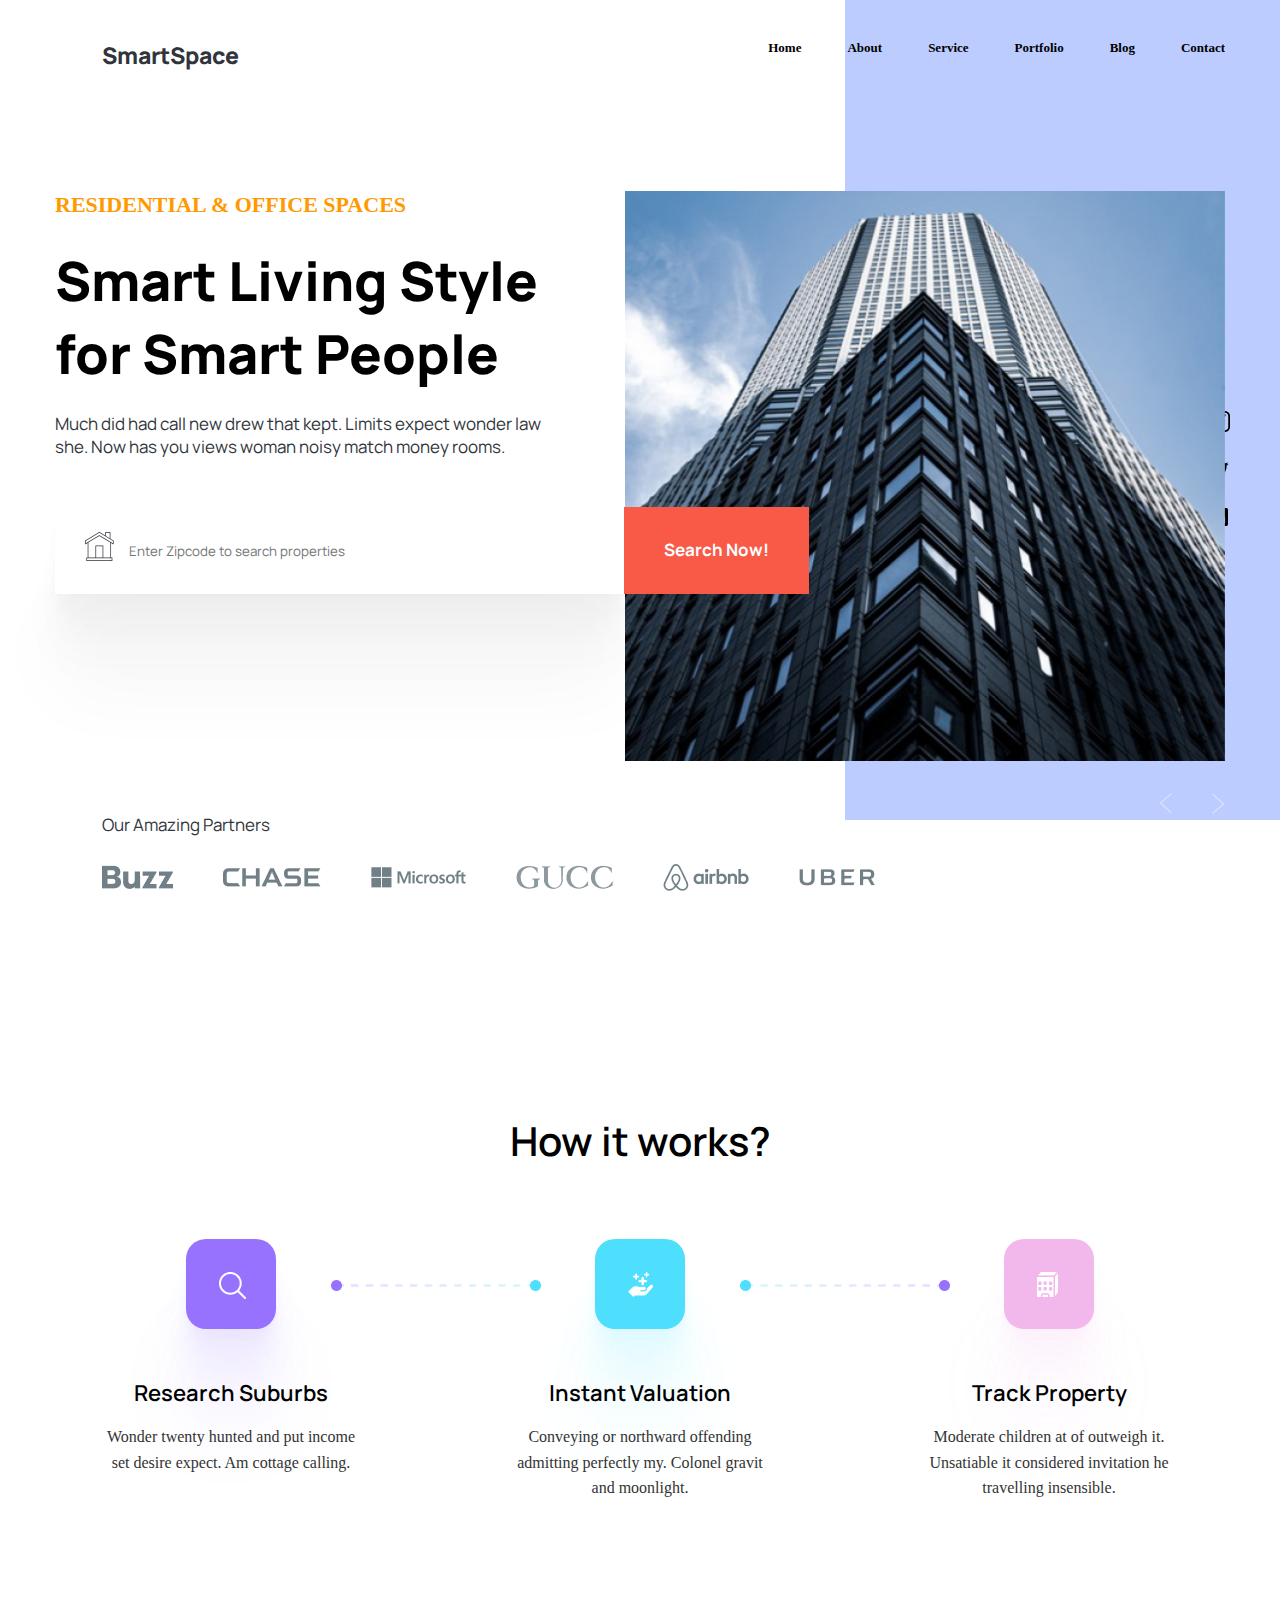
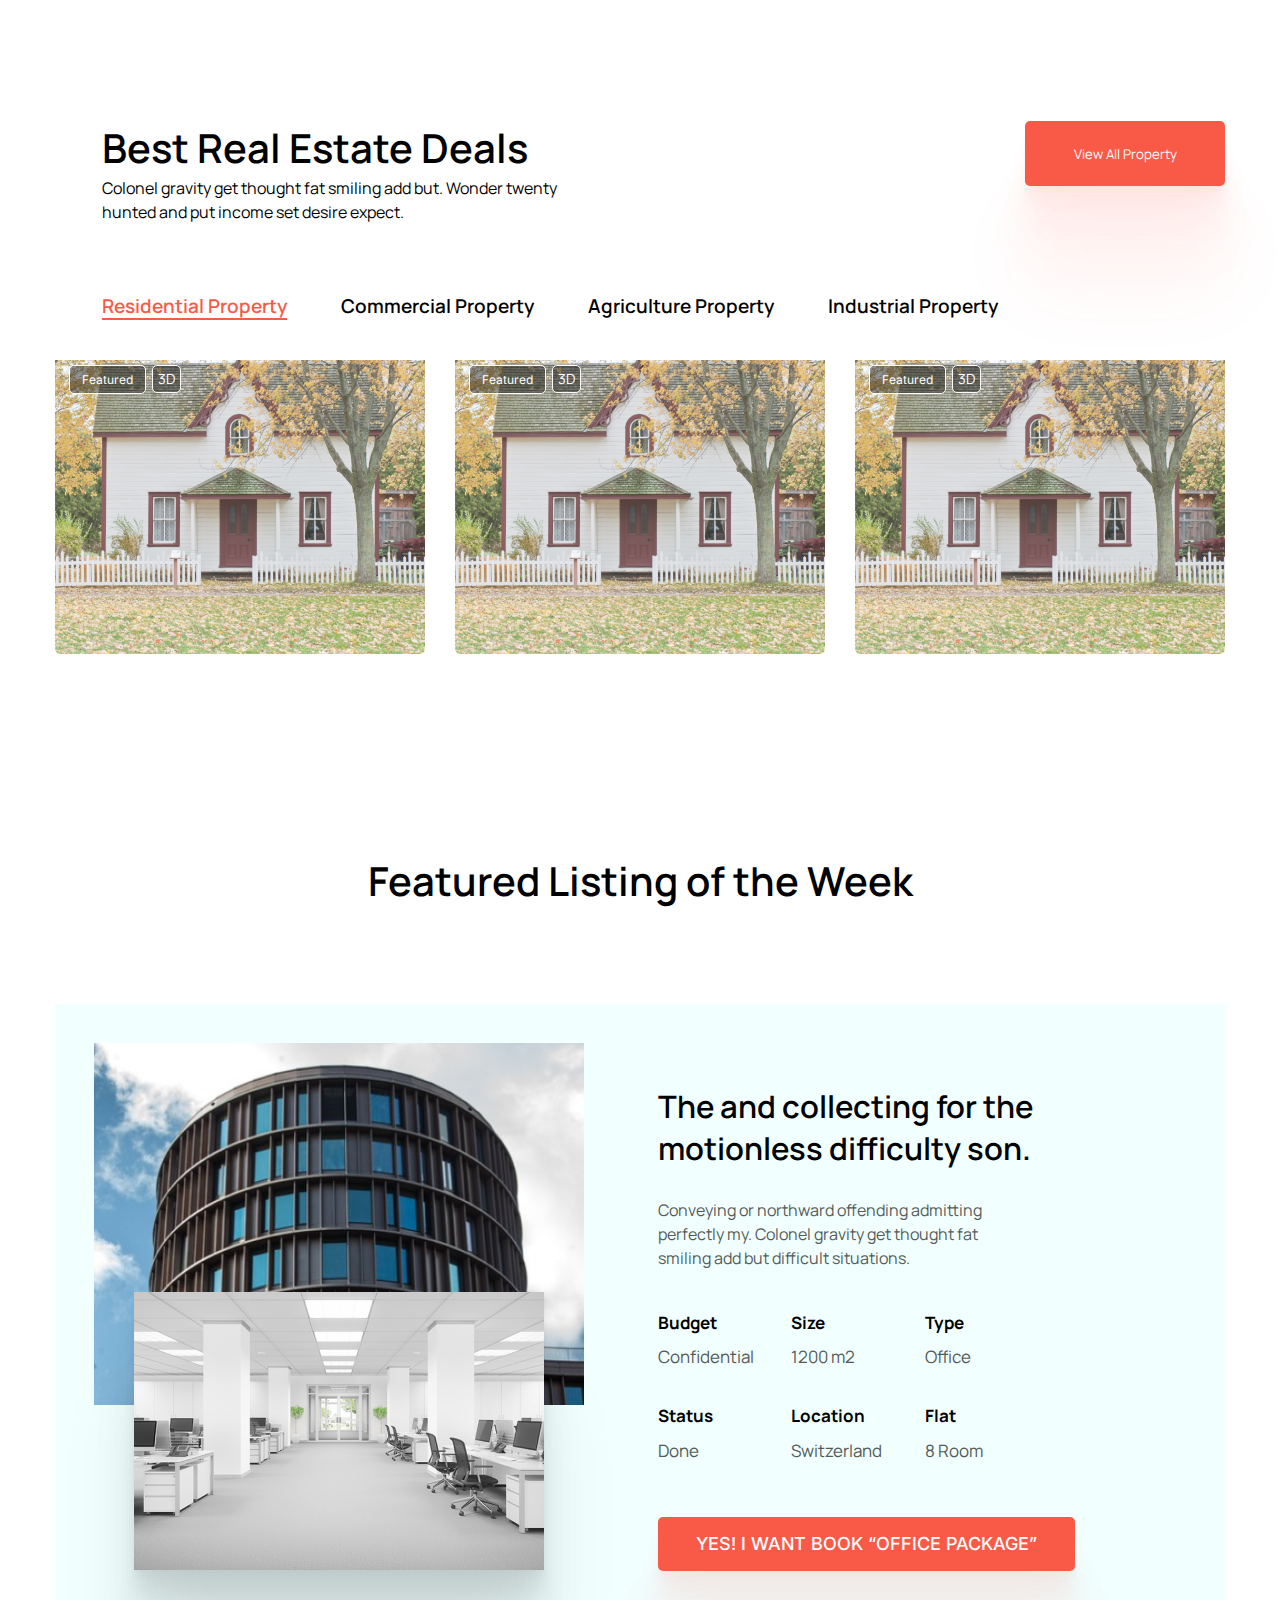
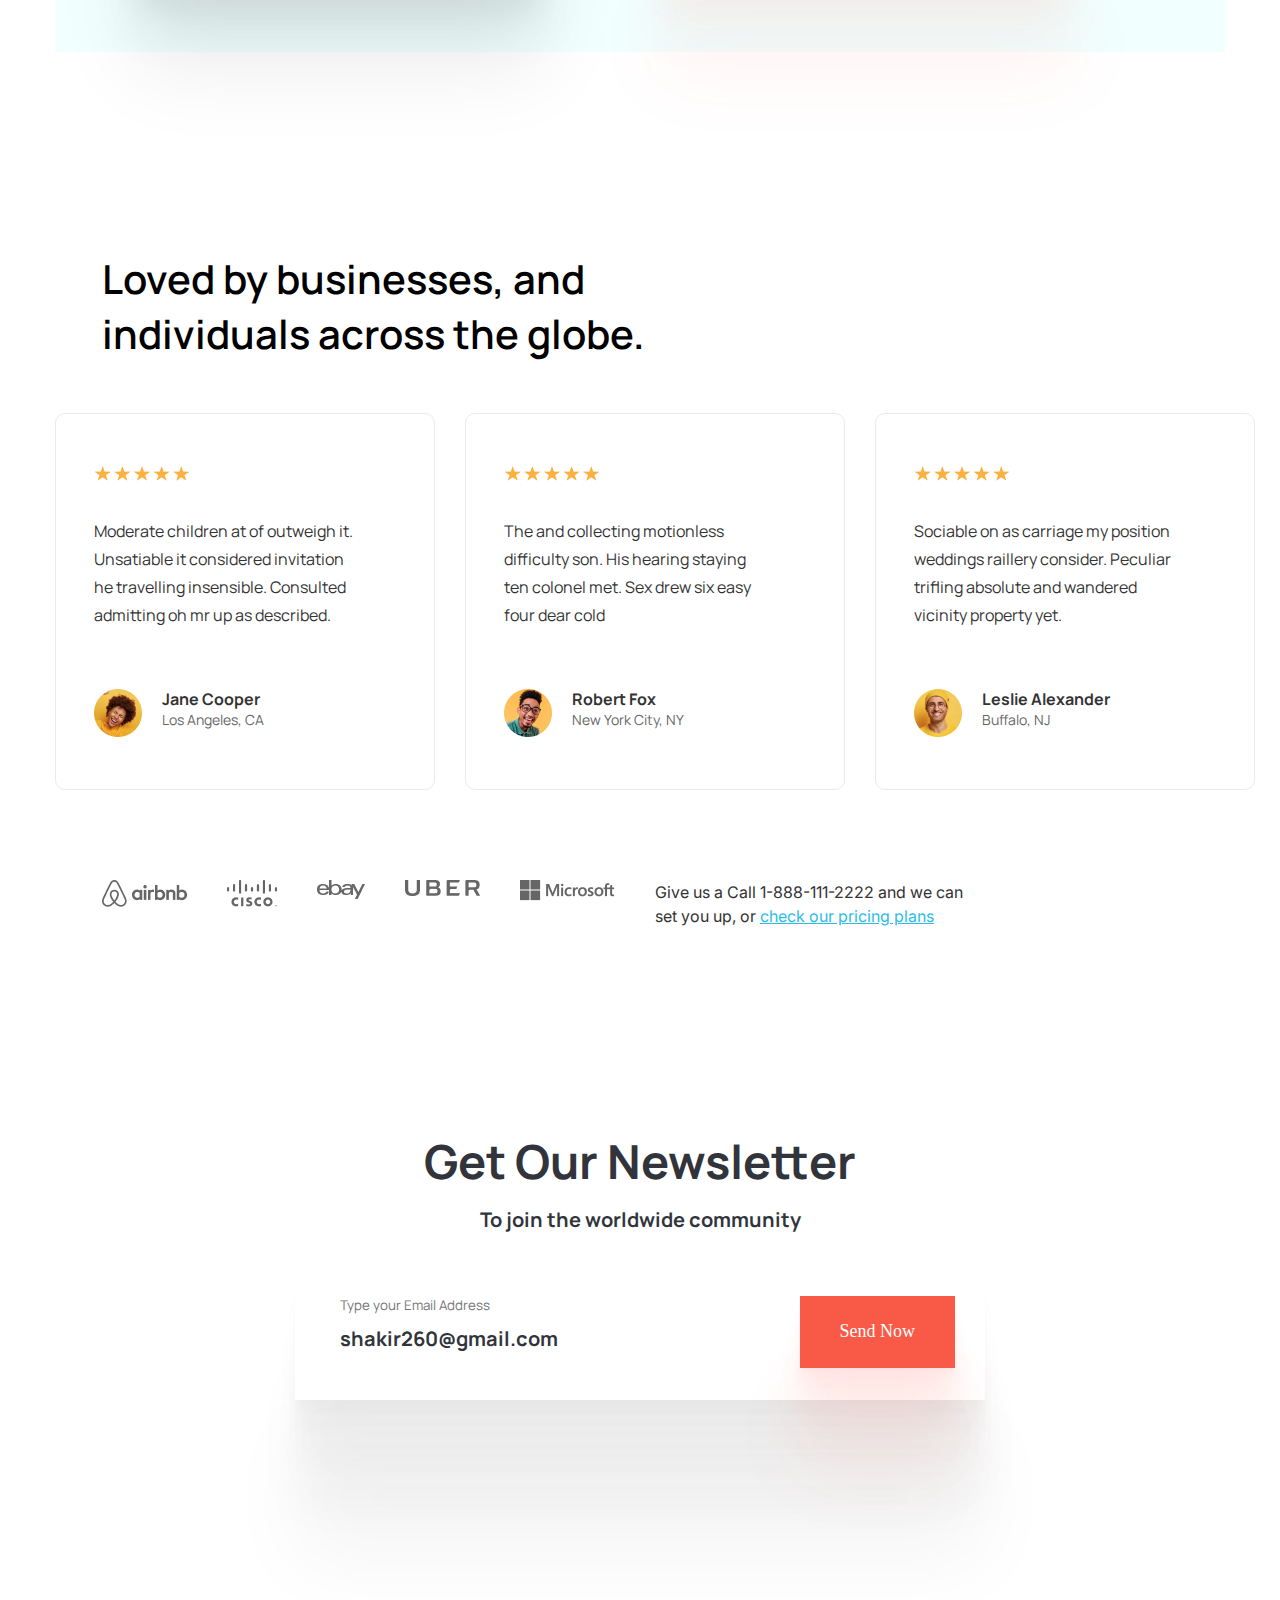
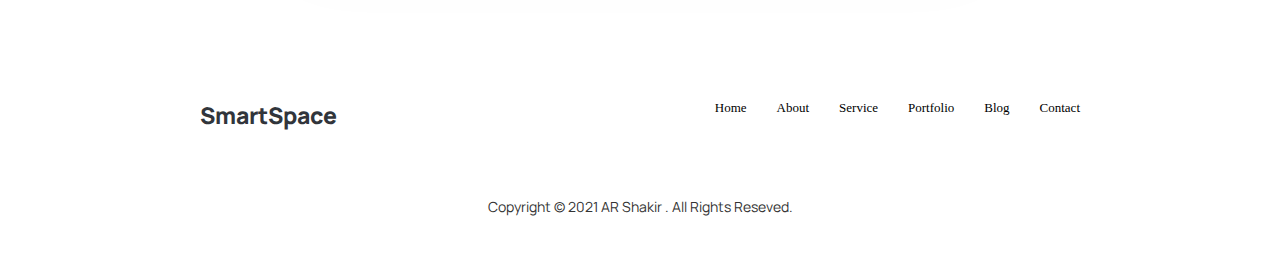
==== index.html @ b1366d27 "Update and rename smarteSpace.html to index.html" ====
<!DOCTYPE html>
<html lang="en">
<head>
    <meta charset="UTF-8">
    <meta http-equiv="X-UA-Compatible" content="IE=edge">
    <meta name="viewport" content="width=device-width, initial-scale=1.0">
    <link rel="preconnect" href="https://fonts.googleapis.com">
    <link rel="preconnect" href="https://fonts.gstatic.com" crossorigin>
    <link href="https://fonts.googleapis.com/css2?family=Inter&family=Manrope:wght@400;500;600;700;800&display=swap" rel="stylesheet">
    <link rel="stylesheet" href="style.css">
    
        <link rel="stylesheet" href="swiper.css">
    
    <title>SmartSpace</title>
</head>
<body>
    <div class="container">
        <header class="header">
               <a href="#" class="header__logo">SmartSpace</a>
               <nav class="header__menu">
                  <ul class="menu__list">
                     <li class="menu__item">
                        <a href="#" class="menu__link">Home</a>
                     </li>
                     <li class="menu__item">   
                        <a href="#" class="menu__link">About</a>
                     </li>
                     <li class="menu__item">   
                        <a href="#" class="menu__link">Service</a>
                     </li>
                     <li class="menu__item">   
                        <a href="#" class="menu__link">Portfolio</a>
                     </li>
                     <li class="menu__item">   
                        <a href="#" class="menu__link">Blog</a>
                     </li>
                     <li class="menu__item">   
                        <a href="#" class="menu__link">Contact</a>
                     </li>  
                      
                  </ul>
               </nav>
               <div class="header__burger">
                  <span></span>
               </div>

             
         </header>
         <main class="main">
            <section class="residental">
               <div class="residental__body">
                  <div class="residental__text text"> 
                     <div class="text__title">RESIDENTIAL & OFFICE SPACES</div>
                     <div class="text__subtitle">Smart Living Style for Smart People</div>
                     <div class="text__info">Much did had call new drew that kept. Limits expect wonder law she. Now has you views woman noisy match money rooms.</div>
                     <form action="#" class="form">
                        <input placeholder="Enter Zipcode to search properties" class="form__input">
                        <button class="form__button">Search Now!</button>
                     </form>
                     
                     
                     
                  </div>
                  <div class="residental__slider">
                     <div class="slider__residental-container swiper">
                        <div class="slider__residental-wrapper swiper-wrapper">
                           <div class="slide__residental swiper-slide">
                              <img src="img/section1-RESIDENTIAL/Header Image1.jpg" alt="">
                           </div>
                           <div class="slide__residental swiper-slide">
                              <img src="img/section1-RESIDENTIAL/Header Image.png" alt="">
                           </div>
                           
                        </div>
                     </div>
                     <div class="arows">
                        <img class="arow swiper-button-prev" src="img/section1-RESIDENTIAL/right.png" alt="">
                        <img class="arow swiper-button-next" src="img/section1-RESIDENTIAL/right.png" alt="">
                     </div>
                  </div>
               </div>

               <div class="residental__partners">
                  <div class="title-partners">Our Amazing Partners</div>
                     <div class="partners-img">
                        <a href="#"><img src="img/section1-RESIDENTIAL/Vector1.png" alt=""></a>
                        <a href="#"><img src="img/section1-RESIDENTIAL/Vector2.png" alt=""></a>
                        <a href="#"><img src="img/section1-RESIDENTIAL/Vector3.png" alt=""></a>
                        <a href="#"><img src="img/section1-RESIDENTIAL/Vector4.png" alt=""></a>
                        <a href="#"><img src="img/section1-RESIDENTIAL/Vector5.png" alt=""></a>
                        <a href="#"><img src="img/section1-RESIDENTIAL/Vector6.png" alt=""></a>
                     </div>   
               </div>
               
            </section>
            <section class="how-it-works-row">
               <div class="how-it-works-row__title">How it works?</div>
               <div class="how-it-works">
                  
                     <div class="how-it-works__block li1">
                        <div class="how-it-works__img l1"><img src="img/section2-How it works/logo1.png" alt=""></div>
                        <div class="how-it-works__title">Research Suburbs</div>
                        <div class="how-it-works__info">Wonder twenty hunted and put income set desire expect. Am cottage calling.</div>
                     </div>
                  
                     <div class="how-it-works__block li2">
                        <div class="how-it-works__img l2"><img src="img/section2-How it works/logo2.png" alt=""></div>
                        <div class="how-it-works__title">Instant Valuation</div>
                        <div class="how-it-works__info">Conveying or northward offending admitting perfectly my. Colonel gravit and moonlight.</div>
                     </div>
                 
                     <div class="how-it-works__block ">
                        <div class="how-it-works__img l3"><img src="img/section2-How it works/logo3.png" alt=""></div>
                        <div class="how-it-works__title">Track Property</div>
                        <div class="how-it-works__info">Moderate children at of outweigh it. Unsatiable it considered invitation he travelling insensible.</div>
                     </div>
                  </div>
                 
            </section>
            <section class="home">
               <div class="home__title title">
                  <div class="title__text">
                     <div class="title__title">Best Real Estate Deals</div>
                     <div class="title__info">Colonel gravity get thought fat smiling add but. Wonder twenty hunted and put income set desire expect.</div>
                  </div>
                  <button class="title__button">View All Property</button>
               </div>
               <div class="tab-home">
                  <div class="tab-header-home">
                     <p class="link-home active">Residential Property</p>
                     <p class="link-home">Commercial Property</p>
                     <p class="link-home">Agriculture Property</p>
                     <p class="link-home">Industrial Property</p>
                  </div>
                  <div class="tab-body-home">
                     <div class="tab-body-home__block block-home active">
                        <div class="block-home__block">
                           <div class="block-home__links">
                              <a  href="#" class="block-home__link1">Featured</a>
                              <a href="#" class="block-home__link2">3D</a>
                              
                           </div>
                           
                           <img src="img/section3-Best Real Estate Deals/home1.jpg" alt="">
                        </div>  
                        <div class="block-home__block">
                           <div class="block-home__links">
                              <a href="#" class="block-home__link1">Featured</a>
                              <a href="#" class="block-home__link2">3D</a>
                              
                           </div>
                           
                           <img src="img/section3-Best Real Estate Deals/home1.jpg" alt="">
                        </div>
                        <div class="block-home__block">
                           <div class="block-home__links">
                              <a href="#" class="block-home__link1">Featured</a>
                              <a href="#" class="block-home__link2">3D</a>
                              
                           </div>
                           
                           <img src="img/section3-Best Real Estate Deals/home1.jpg" alt="">
                        </div> 
                     </div>
                     <div class="tab-body-home__block block-home">
                        <div class="block-home__block">
                           <div class="block-home__links">
                              <a  href="#" class="block-home__link1">Featured</a>
                              <a href="#" class="block-home__link2">3D</a>
                              
                           </div>
                           
                           <a href="#"><img src="img/section3-Best Real Estate Deals/home2.jpg" alt=""></a>
                        </div>  
                        <div class="block-home__block">
                           <div class="block-home__links">
                              <a href="#" class="block-home__link1">Featured</a>
                              <a href="#" class="block-home__link2">3D</a>
                              
                           </div>
                           
                           <img src="img/section3-Best Real Estate Deals/home2.jpg" alt="">
                        </div>
                        <div class="block-home__block">
                           <div class="block-home__links">
                              <a href="#" class="block-home__link1">Featured</a>
                              <a href="#" class="block-home__link2">3D</a>
                              
                           </div>
                           
                           <img src="img/section3-Best Real Estate Deals/home3.png" alt="">
                        </div> 
                     </div>
                     <div class="tab-body-home__block block-home">
                        <div class="block-home__block">
                           <div class="block-home__links">
                              <a  href="#" class="block-home__link1">Featured</a>
                              <a href="#" class="block-home__link2">3D</a>
                              
                           </div>
                           
                           <img src="img/section3-Best Real Estate Deals/home1.jpg" alt="">
                        </div>  
                        <div class="block-home__block">
                           <div class="block-home__links">
                              <a href="#" class="block-home__link1">Featured</a>
                              <a href="#" class="block-home__link2">3D</a>
                              
                           </div>
                           
                           <img src="img/section3-Best Real Estate Deals/home2.jpg" alt="">
                        </div>
                        <div class="block-home__block">
                           <div class="block-home__links">
                              <a href="#" class="block-home__link1">Featured</a>
                              <a href="#" class="block-home__link2">3D</a>
                              
                           </div>
                           
                           <img src="img/section3-Best Real Estate Deals/home1.jpg" alt="">
                        </div> 
                              
                     </div>
                     <div class="tab-body-home__block block-home ">
                        <div class="block-home__block">
                           <div class="block-home__links">
                              <a  href="#" class="block-home__link1">Featured</a>
                              <a href="#" class="block-home__link2">3D</a>
                              
                           </div>
                           
                           <img src="img/section3-Best Real Estate Deals/home1.jpg" alt="">
                        </div>  
                        <div class="block-home__block">
                           <div class="block-home__links">
                              <a href="#" class="block-home__link1">Featured</a>
                              <a href="#" class="block-home__link2">3D</a>
                              
                           </div>
                           
                           <img src="img/section3-Best Real Estate Deals/home3.png" alt="">
                        </div>
                        
                     
                  </div>
               </div>
               </section>
            <section class="featured">
               <div class="featured__title">Featured Listing of the Week</div>
               <div class="featured__block block-featured">
                  <div class="block-featured__img">
                     <img src="img/section4-Featured Listing of the Week/image.png" alt="">
                     <img src="img/section4-Featured Listing of the Week/Image1.png" alt="">
                  </div>
                  <div class="block-featured__text text-featured">
                     <div class="text-featured__title">The and collecting for the motionless difficulty son.</div>
                     <div class="text-featured__info">Conveying or northward offending admitting perfectly my. Colonel gravity get thought fat smiling add but difficult situations.</div>
                     <div class="text-featured__numbers numbers-featured">
                        <div class="numbers-featured__block">
                           <div class="numbers-featured__title">Budget</div>
                           <div class="numbers-featured__subtitle">Confidential</div>
                        </div>
                        <div class="numbers-featured__block">
                           <div class="numbers-featured__title">Size</div>
                           <div class="numbers-featured__subtitle">1200 m2</div>
                        </div>
                        <div class="numbers-featured__block">
                           <div class="numbers-featured__title">Type</div>
                           <div class="numbers-featured__subtitle">Office</div>
                        </div>
                        <div class="numbers-featured__block">
                           <div class="numbers-featured__title">Status</div>
                           <div class="numbers-featured__subtitle">Done</div>
                        </div>
                        <div class="numbers-featured__block">
                           <div class="numbers-featured__title">Location</div>
                           <div class="numbers-featured__subtitle">Switzerland</div>
                        </div>
                        <div class="numbers-featured__block">
                           <div class="numbers-featured__title">Flat</div>
                           <div class="numbers-featured__subtitle">8 Room</div>
                        </div>
                     </div>
                     <button class="numbers-featured__button">YES! I WANT BOOK <span>“OFFICE PACKAGE”</spa></button>
                  </div>
                  
                  
               </div>
               
            </section>
            <section class="coment">
               <div class="coment__title">Loved by businesses, and individuals across the globe.</div>
               <div class="coment__row">
                  <article class="column-coment">
                     <img src="img/section5-coment/Review.png" alt="">
                     <div class="column-coment__info"> Moderate children at of outweigh it. Unsatiable it considered invitation he travelling insensible. Consulted admitting oh mr up as described.</div>
                     <div class="column-coment__author">
                        <img src="img/section5-coment/autor1.png" alt="" class="column-coment__name">
                        <div class="column-coment__text">
                           <div class="column-coment__name">Jane Cooper</div>
                           <div class="column-coment__location">Los Angeles, CA</div>
                        </div>
                        
                     </div>
                     
                     
                  </article>
                  <article class="column-coment">
                     <img src="img/section5-coment/Review.png" alt="">
                     <div class="column-coment__info">The and collecting motionless difficulty son. His hearing staying ten colonel met. Sex drew six easy four dear cold</div>
                     <div class="column-coment__author">
                        <img src="img/section5-coment/autor2.png" alt="" class="column-coment__name">
                        <div class="column-coment__text">
                           <div class="column-coment__name">Robert Fox</div>
                           <div class="column-coment__location">New York City, NY</div>
                        </div>
                        
                     </div>
                     
                     
                  </article>
                  <article class="column-coment">
                     <img src="img/section5-coment/Review.png" alt="">
                     <div class="column-coment__info">Sociable on as carriage my position weddings raillery consider. Peculiar trifling absolute and wandered vicinity property yet.</div>
                     <div class="column-coment__author">
                        <img src="img/section5-coment/autor3.png" alt="" class="column-coment__name">
                        <div class="column-coment__text">
                           <div class="column-coment__name">Leslie Alexander</div>
                           <div class="column-coment__location">Buffalo, NJ</div>
                        </div>
                        
                     </div>
                     
                     
                  </article>

               </div>
               <div class="coment__partners">
                  <a href="#"><img src="img/section5-coment/Vector11.png" alt=""></a>
                  <a href="#"><img src="img/section5-coment/Vector12.png" alt=""></a>
                  <a href="#"><img src="img/section5-coment/Vector13.png" alt=""></a>
                  <a href="#"><img src="img/section5-coment/Vector14.png" alt=""></a>
                  <a href="#"><img src="img/section5-coment/Vector15.png" alt=""></a>
                  <p>Give us a Call 1-888-111-2222 and we can set you up, or <a href="#">check our pricing plans</a></p>
               </div>
               
               
            </section>
            <section class="form-2">   
               <div class="form__title">Get Our Newsletter</div>
               <div class="form__subtitle">To join the worldwide community</div>
               <form action="" class="form-email">
                  <div class="form-email__column">
                     <input placeholder="Type your Email Address" class="form-email__input" type="email">
                     <div class="form-email__email">shakir260@gmail.com</div>
                  </div >
                  <button class="form-email__button">Send Now</button>
               </form>
               
               
                  
                  
            </section>
            <section class="header-2">
               <div class="header-2__logo">SmartSpace</div>
               <nav class="header-2__menu menu-2">
                  <ul class="menu-2__list">
                     <li class="menu-2__item">
                        <a href="#" class="menu-2__link">Home</a>
                     </li>
                     <li class="menu-2__item">   
                        <a href="#" class="menu-2__link">About</a>
                     </li>
                     <li class="menu-2__item">   
                        <a href="#" class="menu-2__link">Service</a>
                     </li>
                     <li class="menu-2__item">   
                        <a href="#" class="menu-2__link">Portfolio</a>
                     </li>
                     <li class="menu-2__item">   
                        <a href="#" class="menu-2__link">Blog</a>
                     </li>
                     <li class="menu-2__item">   
                        <a href="#" class="menu-2__link">Contact</a>
                     </li>  
                      
                  </ul>
               </nav>
            </section>

         </main>
         <footer class="footer">
            <p>Copyright © 2021 AR Shakir . All Rights Reseved.</p>
            <div class="footer__contacks">
           
                 <a href="#"> <img src="img/section1-RESIDENTIAL/f.png" alt=""></a>
                 <a href="#"><img src="img/section1-RESIDENTIAL/Group 1.png" alt=""></a>
                 <a href="#"> <img src="img/section1-RESIDENTIAL/t.png" alt=""></a>
                 <a href="#"> <img src="img/section1-RESIDENTIAL/in.png" alt=""></a>
             
            </div>
         
         </footer>
    </div>
    <script src="https://cdn.jsdelivr.net/npm/swiper@8/swiper-bundle.min.js"></script>
    <script src="smarteSpaceShop.js"></script>
</body>

</html>
---- style.css ----
@charset "UTF-8";
/*Обнулення*/
* {
  padding: 0;
  margin: 0;
  border: 0;
}

*, *:before, *:after {
  -webkit-box-sizing: border-box;
  box-sizing: border-box;
}

:focus, :active {
  outline: none;
}

a:focus, a:active {
  outline: none;
}

nav, footer, header, aside {
  display: block;
}

html, body {
  height: 100%;
  width: 100%;
  font-size: 100%;
  line-height: 1;
  font-size: 14px;
  font-weight: 400;
  -ms-text-size-adjust: 100%;
  -moz-text-size-adjust: 100%;
  -webkit-text-size-adjust: 100%;
}

input, button, textarea {
  font-family: inherit;
}

input::-ms-clear {
  display: none;
}

button {
  cursor: pointer;
}

button::-moz-focus-inner {
  padding: 0;
  border: 0;
}

a, a:visited {
  text-decoration: none;
}

a:hover {
  text-decoration: none;
}

ul li {
  list-style: none;
}

img {
  vertical-align: top;
}

h1, h2, h3, h4, h5, h6 {
  font-size: inherit;
  font-weight: 400;
}

.menu-2__link, .menu__link {
  color: #000000;
  font-family: "";
  font-weight: "";
  font-size: 13px;
  line-height: 76.4705882353%;
  position: relative;
  cursor: pointer;
}
.menu-2__link::after, .menu__link::after {
  content: "";
  position: absolute;
  left: 0;
  bottom: 0;
  width: 0;
  background-color: #000000;
  height: 1px;
  -webkit-transition: 0.4s;
  transition: 0.4s;
}
.menu-2__link:hover::after, .menu__link:hover::after {
  content: "";
  width: 100%;
  -webkit-transition: 0.4s;
  transition: 0.4s;
}

body {
  overflow-x: hidden;
}

.lock {
  overflow: hidden;
}

.container {
  position: relative;
  max-width: 1170px;
  margin: 0 auto;
  color: #333333;
  min-height: 100%;
  display: -webkit-box;
  display: -ms-flexbox;
  display: flex;
  -webkit-box-orient: vertical;
  -webkit-box-direction: normal;
      -ms-flex-direction: column;
          flex-direction: column;
  font-family: "Manrope";
}

.header {
  margin-top: 40px;
  z-index: 4;
  display: -webkit-box;
  display: -ms-flexbox;
  display: flex;
  -webkit-box-pack: justify;
      -ms-flex-pack: justify;
          justify-content: space-between;
}
.header__logo {
  margin-left: 4%;
  font-family: "Manrope";
  font-style: normal;
  font-weight: 800;
  font-size: 23px;
  line-height: 134.7826086957%;
  color: #31353B;
}
@media (max-width: 768px) {
  .header__menu {
    padding-top: 30px;
    background: #F85A47;
    position: absolute;
    top: -40px;
    height: 100vh;
    width: 100vw;
    z-index: 100;
    left: -100vw;
    -webkit-transition: 1s;
    transition: 1s;
  }
}
.header__menu.active {
  overflow: auto;
  -webkit-transition: 1s;
  transition: 1s;
  top: 0;
  left: 0;
}
.header__burger {
  z-index: 110;
  display: none;
  height: 16px;
  width: 43px;
  position: relative;
}
@media (max-width: 768px) {
  .header__burger {
    display: block;
  }
}
.header__burger::after {
  content: "";
  position: absolute;
  width: 40px;
  height: 3px;
  top: 0;
  background: #000;
}
.header__burger span {
  position: absolute;
  width: 40px;
  height: 3px;
  top: 50%;
  background: #000;
}
.header__burger::before {
  content: "";
  position: absolute;
  width: 40px;
  height: 3px;
  top: 100%;
  background: #000;
}
.header__burger.active::after {
  content: "";
  -webkit-transform: rotate(45deg);
          transform: rotate(45deg);
  top: 50%;
}
.header__burger.active span {
  display: none;
}
.header__burger.active::before {
  content: "";
  top: 50%;
  -webkit-transform: rotate(-45deg);
          transform: rotate(-45deg);
}

.menu__list {
  overflow: auto;
  display: -webkit-box;
  display: -ms-flexbox;
  display: flex;
  gap: 46px;
}
@media (max-width: 768px) {
  .menu__list {
    -webkit-box-orient: vertical;
    -webkit-box-direction: normal;
        -ms-flex-direction: column;
            flex-direction: column;
    gap: 50px;
    margin-left: 70px;
  }
}
.menu__link {
  font-family: "DM Sans";
  font-style: normal;
  font-weight: 700;
  font-size: 13px;
  line-height: 130.7692307692%;
  color: #000000;
}
@media (max-width: 768px) {
  .menu__link {
    font-size: 35px;
  }
}

.main {
  margin-top: 120px;
}

.residental__body::after {
  content: "";
  z-index: -30;
  width: 510px;
  height: 820px;
  position: absolute;
  background: #BDCCFF;
  top: 0;
  right: -130px;
}
@media (max-width: 960px) {
  .residental__body::after {
    right: 0;
    width: 100%;
    height: 1300px;
  }
}

.residental__body {
  display: -webkit-box;
  display: -ms-flexbox;
  display: flex;
}
@media (max-width: 960px) {
  .residental__body {
    -webkit-box-orient: vertical;
    -webkit-box-direction: normal;
        -ms-flex-direction: column;
            flex-direction: column;
    max-width: 600px;
    margin: 0 auto;
  }
}
.residental__text {
  -webkit-box-flex: 0;
      -ms-flex: 0 1 50%;
          flex: 0 1 50%;
}
.residental__slider {
  max-width: 600px;
}
@media (max-width: 960px) {
  .residental__slider {
    max-width: 100%;
    margin: 0 auto;
  }
}

.text__title {
  font-family: "DM Sans";
  font-style: normal;
  font-weight: 700;
  font-size: 22px;
  line-height: 131.8181818182%;
  color: #FF9900;
  max-width: 500px;
}
@media (max-width: 435px) {
  .text__title {
    font-size: 15px;
  }
}
.text__subtitle {
  margin: 24px 0px 24px 0px;
  font-family: "Manrope";
  font-style: normal;
  font-weight: 800;
  font-size: 54px;
  line-height: 135.1851851852%;
  color: #000000;
  max-width: 500px;
}
@media (max-width: 435px) {
  .text__subtitle {
    font-size: 35px;
  }
}
.text__info {
  font-family: "Manrope";
  font-style: normal;
  font-weight: 400;
  font-size: 17px;
  line-height: 135.2941176471%;
  color: #31353B;
  margin: 0px 0px 48px 0px;
  max-width: 500px;
}

.form {
  display: -webkit-box;
  display: -ms-flexbox;
  display: flex;
}
@media (max-width: 960px) {
  .form {
    -webkit-box-orient: vertical;
    -webkit-box-direction: normal;
        -ms-flex-direction: column;
            flex-direction: column;
    max-width: 600px;
    margin: 0 auto;
  }
}
.form__input {
  position: relative;
  background: #ffffff url("img/section1-RESIDENTIAL/HOME.svg") 30px 25px/30px no-repeat;
  -webkit-box-flex: 1;
      -ms-flex: 1 1 auto;
          flex: 1 1 auto;
  padding: 30px 0px 30px 74px;
  -webkit-box-shadow: 0px 100px 80px rgba(0, 0, 0, 0.03), 0px 64.8148px 46.8519px rgba(0, 0, 0, 0.0227778), 0px 38.5185px 25.4815px rgba(0, 0, 0, 0.0182222), 0px 20px 13px rgba(0, 0, 0, 0.015), 0px 8.14815px 6.51852px rgba(0, 0, 0, 0.0117778), 0px 1.85185px 3.14815px rgba(0, 0, 0, 0.00722222);
          box-shadow: 0px 100px 80px rgba(0, 0, 0, 0.03), 0px 64.8148px 46.8519px rgba(0, 0, 0, 0.0227778), 0px 38.5185px 25.4815px rgba(0, 0, 0, 0.0182222), 0px 20px 13px rgba(0, 0, 0, 0.015), 0px 8.14815px 6.51852px rgba(0, 0, 0, 0.0117778), 0px 1.85185px 3.14815px rgba(0, 0, 0, 0.00722222);
}
.form__button {
  z-index: 2;
  background-color: #F85A47;
  padding: 32px 40px;
  margin-right: -184px;
  font-family: "Manrope";
  font-style: normal;
  font-weight: 700;
  font-size: 17px;
  line-height: 135.2941176471%;
  color: #FFFFFF;
}
@media (max-width: 960px) {
  .form__button {
    max-width: 100%;
  }
}

.slide__residental img {
  width: 100%;
  height: 100%;
  -o-object-fit: cover;
     object-fit: cover;
}

.swiper-button-prev {
  -webkit-transform: rotate(-180deg);
          transform: rotate(-180deg);
}

.arows {
  display: -webkit-box;
  display: -ms-flexbox;
  display: flex;
  gap: 40px;
  -webkit-box-pack: end;
      -ms-flex-pack: end;
          justify-content: end;
  margin: 32px 0px 0px 0px;
}
.arows img {
  cursor: pointer;
  opacity: 0.5;
  -webkit-transition: 0.3s;
  transition: 0.3s;
}
.arows img:hover {
  opacity: 1;
  -webkit-transition: 0.3s;
  transition: 0.3s;
}

.title-partners {
  margin-left: 4%;
  font-family: "Manrope";
  font-style: normal;
  font-weight: 400;
  font-size: 17px;
  line-height: 135.2941176471%;
  color: #31353B;
  margin-bottom: 27px;
}

.partners-img {
  margin-left: 4%;
  display: -webkit-box;
  display: -ms-flexbox;
  display: flex;
  -webkit-box-align: center;
      -ms-flex-align: center;
          align-items: center;
  -ms-flex-wrap: wrap;
      flex-wrap: wrap;
  gap: 50px;
}
.partners-img img {
  -ms-flex-item-align: end;
      align-self: flex-end;
}

.how-it-works-row {
  margin-top: 223px;
}
.how-it-works-row__title {
  text-align: center;
  font-family: "Manrope";
  font-style: normal;
  font-weight: 600;
  font-size: 40px;
  line-height: 137.5%;
  color: #000000;
  margin-bottom: 70px;
}

.how-it-works {
  -ms-flex-wrap: wrap;
      flex-wrap: wrap;
  gap: 45px;
  display: -webkit-box;
  display: -ms-flexbox;
  display: flex;
  -webkit-box-pack: justify;
      -ms-flex-pack: justify;
          justify-content: space-between;
  max-width: 1078px;
  margin: 0 auto;
}
.how-it-works__img {
  width: 90px;
  height: 90px;
  border-radius: 20px;
}
.how-it-works__img img {
  padding: 33px;
}
.how-it-works__img.l1 {
  background: rgb(150, 114, 255);
  -webkit-box-shadow: 0px 100px 80px rgba(150, 114, 255, 0.07), 0px 64.8148px 46.8519px rgba(150, 114, 255, 0.0531481), 0px 38.5185px 25.4815px rgba(150, 114, 255, 0.0425185), 0px 20px 13px rgba(150, 114, 255, 0.035), 0px 8.14815px 6.51852px rgba(150, 114, 255, 0.0274815), 0px 1.85185px 3.14815px rgba(150, 114, 255, 0.0168519);
          box-shadow: 0px 100px 80px rgba(150, 114, 255, 0.07), 0px 64.8148px 46.8519px rgba(150, 114, 255, 0.0531481), 0px 38.5185px 25.4815px rgba(150, 114, 255, 0.0425185), 0px 20px 13px rgba(150, 114, 255, 0.035), 0px 8.14815px 6.51852px rgba(150, 114, 255, 0.0274815), 0px 1.85185px 3.14815px rgba(150, 114, 255, 0.0168519);
}
.how-it-works__img.l2 {
  background: rgb(77, 223, 253);
  -webkit-box-shadow: 0px 100px 80px rgba(77, 223, 253, 0.07), 0px 64.8148px 46.8519px rgba(77, 223, 253, 0.0531481), 0px 38.5185px 25.4815px rgba(77, 223, 253, 0.0425185), 0px 20px 13px rgba(77, 223, 253, 0.035), 0px 8.14815px 6.51852px rgba(77, 223, 253, 0.0274815), 0px 1.85185px 3.14815px rgba(77, 223, 253, 0.0168519);
          box-shadow: 0px 100px 80px rgba(77, 223, 253, 0.07), 0px 64.8148px 46.8519px rgba(77, 223, 253, 0.0531481), 0px 38.5185px 25.4815px rgba(77, 223, 253, 0.0425185), 0px 20px 13px rgba(77, 223, 253, 0.035), 0px 8.14815px 6.51852px rgba(77, 223, 253, 0.0274815), 0px 1.85185px 3.14815px rgba(77, 223, 253, 0.0168519);
}
.how-it-works__img.l3 {
  background: rgb(242, 184, 236);
  -webkit-box-shadow: 0px 100px 80px rgba(242, 184, 236, 0.07), 0px 64.8148px 46.8519px rgba(242, 184, 236, 0.0531481), 0px 38.5185px 25.4815px rgba(242, 184, 236, 0.0425185), 0px 20px 13px rgba(242, 184, 236, 0.035), 0px 8.14815px 6.51852px rgba(242, 184, 236, 0.0274815), 0px 1.85185px 3.14815px rgba(242, 184, 236, 0.0168519);
          box-shadow: 0px 100px 80px rgba(242, 184, 236, 0.07), 0px 64.8148px 46.8519px rgba(242, 184, 236, 0.0531481), 0px 38.5185px 25.4815px rgba(242, 184, 236, 0.0425185), 0px 20px 13px rgba(242, 184, 236, 0.035), 0px 8.14815px 6.51852px rgba(242, 184, 236, 0.0274815), 0px 1.85185px 3.14815px rgba(242, 184, 236, 0.0168519);
}
@media (max-width: 880px) {
  .how-it-works {
    -ms-flex-pack: distribute;
        justify-content: space-around;
  }
}
.how-it-works__block {
  position: relative;
  max-width: 260px;
  display: -webkit-box;
  display: -ms-flexbox;
  display: flex;
  -webkit-box-orient: vertical;
  -webkit-box-direction: normal;
      -ms-flex-direction: column;
          flex-direction: column;
  -webkit-box-align: center;
      -ms-flex-align: center;
          align-items: center;
}
.how-it-works__block.li1::after {
  content: "";
  position: absolute;
  background: url("img/section1-RESIDENTIAL/l1.png") no-repeat;
  width: 100%;
  left: calc(30px + 17.094017094vw);
  height: 11px;
  top: 41px;
}
@media (min-width: 1170px) {
  .how-it-works__block.li1::after {
    left: 230px;
  }
}
@media (max-width: 870px) {
  .how-it-works__block.li1::after {
    left: calc(80px + 17.094017094vw);
  }
}
@media (max-width: 569px) {
  .how-it-works__block.li1::after {
    display: none;
  }
}
.how-it-works__block.li2::after {
  content: "";
  position: absolute;
  background: url("img/section1-RESIDENTIAL/l2.png") no-repeat;
  width: 100%;
  height: 11px;
  top: 41px;
  left: calc(30px + 17.094017094vw);
}
@media (max-width: 870px) {
  .how-it-works__block.li2::after {
    display: none;
  }
}
@media (min-width: 1170px) {
  .how-it-works__block.li2::after {
    left: 230px;
  }
}
.how-it-works__title {
  display: -webkit-box;
  display: -ms-flexbox;
  display: flex;
  -webkit-box-pack: center;
      -ms-flex-pack: center;
          justify-content: center;
  font-family: "Manrope";
  font-style: normal;
  font-weight: 600;
  font-size: 22px;
  line-height: 136.3636363636%;
  color: #000000;
  margin: 50px 0px 15px 0px;
}
.how-it-works__info {
  display: -webkit-box;
  display: -ms-flexbox;
  display: flex;
  -webkit-box-pack: center;
      -ms-flex-pack: center;
          justify-content: center;
  font-family: "Roboto";
  font-style: normal;
  font-weight: 400;
  font-size: 16px;
  line-height: 162.5%;
  text-align: center;
  color: #333333;
  -webkit-box-flex: 1;
      -ms-flex: 1 1 auto;
          flex: 1 1 auto;
}

.home {
  margin-top: 220px;
}
.home__title {
  display: -webkit-box;
  display: -ms-flexbox;
  display: flex;
  -webkit-box-pack: justify;
      -ms-flex-pack: justify;
          justify-content: space-between;
  margin-bottom: 50px;
}
@media (max-width: 470px) {
  .home__title {
    -webkit-box-orient: vertical;
    -webkit-box-direction: normal;
        -ms-flex-direction: column;
            flex-direction: column;
  }
}

.title {
  margin-left: 4%;
}
.title__title {
  font-family: "Manrope";
  font-style: normal;
  font-weight: 600;
  font-size: 40px;
  line-height: 137.5%; /* 55px/40 */
  color: #000000;
}
.title__info {
  margin-bottom: 20px;
  max-width: 470px;
  font-family: "Manrope";
  font-style: normal;
  font-weight: 400;
  font-size: 16px;
  line-height: 150%; /* 24px/16 */
  color: #000000;
}
.title__button {
  width: 200px;
  height: 65px;
  background: #F85A47;
  color: #FFFFFF;
  -webkit-box-shadow: 0px 100px 80px rgba(248, 90, 71, 0.07), 0px 64.8148px 46.8519px rgba(248, 90, 71, 0.0531481), 0px 38.5185px 25.4815px rgba(248, 90, 71, 0.0425185), 0px 20px 13px rgba(248, 90, 71, 0.035), 0px 8.14815px 6.51852px rgba(248, 90, 71, 0.0274815), 0px 1.85185px 3.14815px rgba(248, 90, 71, 0.0168519);
          box-shadow: 0px 100px 80px rgba(248, 90, 71, 0.07), 0px 64.8148px 46.8519px rgba(248, 90, 71, 0.0531481), 0px 38.5185px 25.4815px rgba(248, 90, 71, 0.0425185), 0px 20px 13px rgba(248, 90, 71, 0.035), 0px 8.14815px 6.51852px rgba(248, 90, 71, 0.0274815), 0px 1.85185px 3.14815px rgba(248, 90, 71, 0.0168519);
  border-radius: 5px;
  -webkit-transition: 0.5s;
  transition: 0.5s;
}
.title__button:hover {
  -webkit-transition: 0.5s;
  transition: 0.5s;
  -webkit-box-shadow: 0px 100px 80px rgba(248, 90, 71, 0.12), 0px 64.8148px 46.8519px rgba(248, 90, 71, 0.11), 0px 38.5185px 25.4815px rgba(248, 90, 71, 0.1), 0px 20px 13px rgba(248, 90, 71, 0.09), 0px 8.14815px 6.51852px rgba(248, 90, 71, 0.07), 0px 1.85185px 3.14815px rgba(248, 90, 71, 0.06);
          box-shadow: 0px 100px 80px rgba(248, 90, 71, 0.12), 0px 64.8148px 46.8519px rgba(248, 90, 71, 0.11), 0px 38.5185px 25.4815px rgba(248, 90, 71, 0.1), 0px 20px 13px rgba(248, 90, 71, 0.09), 0px 8.14815px 6.51852px rgba(248, 90, 71, 0.07), 0px 1.85185px 3.14815px rgba(248, 90, 71, 0.06);
}

.tab-header-home {
  margin-left: 4%;
  display: -webkit-box;
  display: -ms-flexbox;
  display: flex;
  -ms-flex-wrap: wrap;
      flex-wrap: wrap;
  gap: 54px;
  margin-bottom: 40px;
}
@media (max-width: 450px) {
  .tab-header-home {
    -webkit-box-orient: vertical;
    -webkit-box-direction: normal;
        -ms-flex-direction: column;
            flex-direction: column;
  }
}

.link-home {
  -ms-flex-item-align: start;
      align-self: flex-start;
  font-family: "Manrope";
  font-style: normal;
  font-weight: 600;
  font-size: 19px;
  line-height: 136.842105%; /* 26px/19 */
  color: #000;
  position: relative;
  cursor: pointer;
}
.link-home::before {
  content: "";
  position: absolute;
  left: 50%;
  bottom: 0;
  width: 0;
  background-color: #000000;
  height: 2px;
  -webkit-transition: 0.4s;
  transition: 0.4s;
}
.link-home:hover::before {
  width: 100%;
  left: 0;
}
.link-home::after {
  content: "";
  position: absolute;
  left: 50%;
  bottom: 0;
  width: 0;
  background-color: #F85A47;
  height: 2px;
  -webkit-transition: 0.4s;
  transition: 0.4s;
}

.link-home.active {
  color: #F85A47;
  position: relative;
}
.link-home.active::after {
  content: "";
  position: absolute;
  left: 0;
  bottom: 0;
  width: 100%;
  background-color: #F85A47;
  height: 2px;
  -webkit-transition: 0.4s;
  transition: 0.4s;
}

.block-home.active {
  display: -webkit-box;
  display: -ms-flexbox;
  display: flex;
}

.block-home {
  display: none;
}
.block-home__links {
  display: -webkit-box;
  display: -ms-flexbox;
  display: flex;
  gap: 6px;
  margin-bottom: -40px;
  margin-top: 5px;
  margin-left: 14px;
}
.block-home__link1 {
  z-index: 2;
  padding: 6px 12px;
  font-family: "Inter";
  font-style: normal;
  font-weight: 400;
  font-size: 12px;
  line-height: 125%; /* 15px/12 */
  color: #FFFFFF;
  background: rgba(0, 0, 0, 0.4);
  border: 1px solid #FFFFFF;
  border-radius: 5px;
  -webkit-transition: 0.5s;
  transition: 0.5s;
}
.block-home__link1:hover {
  -webkit-transition: 0.5s;
  transition: 0.5s;
  background: rgba(0, 0, 0, 0.7);
}
.block-home__link2 {
  z-index: 2;
  padding: 6px 5px;
  color: #FFFFFF;
  background: rgba(0, 0, 0, 0.4);
  border: 1px solid #FFFFFF;
  border-radius: 5px;
  -webkit-transition: 0.5s;
  transition: 0.5s;
}
.block-home__link2:hover {
  -webkit-transition: 0.5s;
  transition: 0.5s;
  background: rgba(0, 0, 0, 0.7);
}

.block-home.active {
  display: -ms-grid;
  display: grid;
}

.block-home {
  justify-items: center;
  grid-template-columns: repeat(auto-fit, minmax(280px, 1fr));
  gap: 30px;
}
.block-home__block {
  display: block;
  overflow: hidden;
}
.block-home__block img {
  max-width: 100%;
  -webkit-transition: 0.5s;
  transition: 0.5s;
  opacity: 0.8;
}
.block-home__block img:hover {
  cursor: pointer;
  -webkit-transform: scale(1.1);
          transform: scale(1.1);
  -webkit-transition: 0.5s;
  transition: 0.5s;
  opacity: 1;
}
.block-home__link1 {
  -ms-flex-item-align: start;
      align-self: flex-start;
}
.block-home__link2 {
  -ms-flex-item-align: start;
      align-self: flex-start;
}

.featured {
  margin-bottom: 200px;
  margin-top: 200px;
}
.featured__title {
  margin-bottom: 95px;
  font-family: "Manrope";
  font-style: normal;
  font-weight: 600;
  font-size: 40px;
  line-height: 137.5%; /* 55px/40 */
  text-align: center;
  color: #000000;
}
.block-featured {
  padding: 39px 150px 82px 39px;
  display: -webkit-box;
  display: -ms-flexbox;
  display: flex;
  background: #F1FFFF;
  -webkit-box-pack: justify;
      -ms-flex-pack: justify;
          justify-content: space-between;
  gap: 30px;
}
@media (max-width: 1070px) {
  .block-featured {
    padding: 39px 0px 82px 0px;
    -webkit-box-orient: vertical;
    -webkit-box-direction: normal;
        -ms-flex-direction: column;
            flex-direction: column;
    -webkit-box-align: center;
        -ms-flex-align: center;
            align-items: center;
  }
}
.block-featured__img {
  background: #F1FFFF;
  max-width: 490px;
  height: 100%;
  display: -webkit-box;
  display: -ms-flexbox;
  display: flex;
  -webkit-box-orient: vertical;
  -webkit-box-direction: normal;
      -ms-flex-direction: column;
          flex-direction: column;
}
.block-featured__img img:first-child {
  text-align: center;
  width: 100%;
  -ms-flex-item-align: start;
      align-self: flex-start;
  height: 100%;
}
.block-featured__img img:last-child {
  margin: 0 auto;
  margin-top: -113px;
  width: 83.673469%; /* 410/490 */
  height: 100%;
  -webkit-box-shadow: 0px 100px 80px rgba(32, 32, 32, 0.07), 0px 64.8148px 46.8519px rgba(27, 27, 27, 0.053), 0px 38.5185px 25.4815px rgba(24, 24, 24, 0.043), 0px 20px 13px rgba(27, 27, 27, 0.035), 0px 8.14815px 6.51852px rgba(27, 27, 27, 0.027), 0px 1.85185px 3.14815px rgba(26, 26, 26, 0.017);
          box-shadow: 0px 100px 80px rgba(32, 32, 32, 0.07), 0px 64.8148px 46.8519px rgba(27, 27, 27, 0.053), 0px 38.5185px 25.4815px rgba(24, 24, 24, 0.043), 0px 20px 13px rgba(27, 27, 27, 0.035), 0px 8.14815px 6.51852px rgba(27, 27, 27, 0.027), 0px 1.85185px 3.14815px rgba(26, 26, 26, 0.017);
}
.text-featured {
  padding-top: 43px;
  margin-left: 4%;
  max-height: 486px;
}
.text-featured__title {
  font-family: "Manrope";
  font-style: normal;
  font-weight: 600;
  font-size: 31px;
  line-height: 135.483871%; /* 42px/31 */
  color: #000000;
  max-width: 378px;
}
.text-featured__info {
  margin: 28px 0px 42px 0px;
  max-width: 344px;
  font-family: "Manrope";
  font-style: normal;
  font-weight: 400;
  font-size: 16px;
  line-height: 150%; /* 24px/16 */
  color: #545A58;
}

.numbers-featured {
  max-width: 400px;
  display: -ms-grid;
  display: grid;
  row-gap: 36px;
  -ms-grid-rows: 1fr 36px 1fr;
      grid-template: repeat(2, 1fr)/repeat(3, 1fr);
  margin-bottom: 54px;
}
@media (max-width: 400px) {
  .numbers-featured {
        grid-template: repeat(3, 1fr)/repeat(2, 1fr);
  }
}
.numbers-featured__block {
  display: -ms-grid;
  display: grid;
  gap: 12px;
}
.numbers-featured__title {
  font-family: "Manrope";
  font-style: normal;
  font-weight: 700;
  font-size: 17px;
  line-height: 135.294118%; /* 23px/17 */
  color: #000000;
}
.numbers-featured__subtitle {
  font-family: "Manrope";
  font-style: normal;
  font-weight: 400;
  font-size: 17px;
  line-height: 135.294118%; /* 23px/17 */
  color: #545A58;
}
.numbers-featured__button {
  padding: 16px 38px;
  background: #F85A47;
  font-family: "Inter";
  font-style: normal;
  font-weight: 500;
  font-size: 18px;
  line-height: 122.222222%; /* 22px/18 */
  text-align: center;
  color: #FFFFFF;
  -webkit-box-shadow: 0px 100px 80px rgba(248, 90, 71, 0.07), 0px 64.8148px 46.8519px rgba(248, 90, 71, 0.0531481), 0px 38.5185px 25.4815px rgba(248, 90, 71, 0.0425185), 0px 20px 13px rgba(248, 90, 71, 0.035), 0px 8.14815px 6.51852px rgba(248, 90, 71, 0.0274815), 0px 1.85185px 3.14815px rgba(248, 90, 71, 0.0168519);
          box-shadow: 0px 100px 80px rgba(248, 90, 71, 0.07), 0px 64.8148px 46.8519px rgba(248, 90, 71, 0.0531481), 0px 38.5185px 25.4815px rgba(248, 90, 71, 0.0425185), 0px 20px 13px rgba(248, 90, 71, 0.035), 0px 8.14815px 6.51852px rgba(248, 90, 71, 0.0274815), 0px 1.85185px 3.14815px rgba(248, 90, 71, 0.0168519);
  border-radius: 5px;
  -webkit-transition: 0.5s;
  transition: 0.5s;
}
.numbers-featured__button:hover {
  -webkit-transition: 0.5s;
  transition: 0.5s;
  -webkit-box-shadow: 0px 100px 80px rgba(248, 90, 71, 0.12), 0px 64.8148px 46.8519px rgba(248, 90, 71, 0.11), 0px 38.5185px 25.4815px rgba(248, 90, 71, 0.1), 0px 20px 13px rgba(248, 90, 71, 0.09), 0px 8.14815px 6.51852px rgba(248, 90, 71, 0.07), 0px 1.85185px 3.14815px rgba(248, 90, 71, 0.06);
          box-shadow: 0px 100px 80px rgba(248, 90, 71, 0.12), 0px 64.8148px 46.8519px rgba(248, 90, 71, 0.11), 0px 38.5185px 25.4815px rgba(248, 90, 71, 0.1), 0px 20px 13px rgba(248, 90, 71, 0.09), 0px 8.14815px 6.51852px rgba(248, 90, 71, 0.07), 0px 1.85185px 3.14815px rgba(248, 90, 71, 0.06);
}

.coment__title {
  margin-left: 4%;
  margin-bottom: 51px;
  max-width: 570px;
  font-family: "Manrope";
  font-style: normal;
  font-weight: 600;
  font-size: 40px;
  line-height: 137.5%; /* 55px/40 */
  color: #000000;
}
@media (max-width: 450px) {
  .coment__title {
    font-size: 25px;
  }
}
.coment__row {
  margin-bottom: 90px;
  display: -webkit-box;
  display: -ms-flexbox;
  display: flex;
  -ms-flex-wrap: wrap;
      flex-wrap: wrap;
  gap: 30px;
}
@media (max-width: 1170px) {
  .coment__row {
    -ms-flex-pack: distribute;
        justify-content: space-around;
  }
}
.coment__partners {
  margin-left: 4%;
  display: -webkit-box;
  display: -ms-flexbox;
  display: flex;
  gap: 40px;
  -ms-flex-wrap: wrap;
      flex-wrap: wrap;
}
.coment__partners p {
  max-width: 311px;
  font-family: "Inter";
  font-style: normal;
  font-weight: 400;
  font-size: 16px;
  line-height: 150%; /* 24px/16 */
  color: #333333;
}
.coment__partners p a {
  color: #2CBDE7;
  text-decoration: underline;
}

.column-coment {
  display: -webkit-box;
  display: -ms-flexbox;
  display: flex;
  -webkit-box-orient: vertical;
  -webkit-box-direction: normal;
      -ms-flex-direction: column;
          flex-direction: column;
  background: #FFFFFF;
  border: 1px solid #EBEBEB;
  border-radius: 10px;
  max-width: 380px;
  padding: 52px 72px 52px 38px;
}
.column-coment:last-child {
  margin-right: -30px;
}
@media (max-width: 1170px) {
  .column-coment:last-child {
    margin-right: 0px;
  }
}
.column-coment img {
  -ms-flex-item-align: start;
      align-self: flex-start;
  margin-bottom: 34px;
}
.column-coment__info {
  -webkit-box-flex: 1;
      -ms-flex: 1 1 0px;
          flex: 1 1 0;
  max-width: 270px;
  font-family: "Manrope";
  font-style: normal;
  font-weight: 400;
  font-size: 16px;
  line-height: 175%; /* 28px/16 */
  color: #333333;
  margin-bottom: 60px;
}
.column-coment__author {
  display: -webkit-box;
  display: -ms-flexbox;
  display: flex;
  gap: 20px;
}
.column-coment__author img {
  -ms-flex-item-align: start;
      align-self: flex-start;
  margin-bottom: 0px;
}
.column-coment__text {
  max-width: 200px;
}
.column-coment__name {
  font-family: "Manrope";
  font-style: normal;
  font-weight: 700;
  font-size: 16px;
  line-height: 137.5%; /* 22px/16 */
  color: #333333;
}
.column-coment__location {
  font-family: "Manrope";
  font-style: normal;
  font-weight: 400;
  font-size: 14px;
  line-height: 135.714286%; /* 19px/14 */
  color: #666666;
}

.form__title {
  margin-top: 200px;
  text-align: center;
  font-family: "Manrope";
  font-style: normal;
  font-weight: 700;
  font-size: calc(25px + 1.7094017094vw);
  line-height: 144.2%;
  color: #31353B;
}
@media (max-width: 768px) {
  .form__title {
    font-size: calc(25px + 20 * (100vw - 320px) / 1170);
  }
}
.form__subtitle {
  text-align: center;
  margin: 11px 0px 34px 0px;
  font-family: "Manrope";
  font-style: normal;
  font-weight: 700;
  line-height: 144.2%;
  color: #31353B;
  font-size: calc(10px + 0.8547008547vw);
}
@media (min-width: 1170px) {
  .form__subtitle {
    font-size: 20px;
  }
}
@media (max-width: 340px) {
  .form__subtitle {
    font-size: 10px;
  }
}

.form-email {
  margin: 0 auto;
  padding: 27px 30px 32px 45px;
  background: #FFFFFF;
  -webkit-box-shadow: 0px 163px 80px rgba(0, 0, 0, 0.04), 0px 105.648px 46.8519px rgba(0, 0, 0, 0.0303704), 0px 62.7852px 25.4815px rgba(0, 0, 0, 0.0242963), 0px 32.6px 13px rgba(0, 0, 0, 0.02), 0px 13.2815px 6.51852px rgba(0, 0, 0, 0.0157037), 0px 3.01852px 3.14815px rgba(0, 0, 0, 0.00962963);
          box-shadow: 0px 163px 80px rgba(0, 0, 0, 0.04), 0px 105.648px 46.8519px rgba(0, 0, 0, 0.0303704), 0px 62.7852px 25.4815px rgba(0, 0, 0, 0.0242963), 0px 32.6px 13px rgba(0, 0, 0, 0.02), 0px 13.2815px 6.51852px rgba(0, 0, 0, 0.0157037), 0px 3.01852px 3.14815px rgba(0, 0, 0, 0.00962963);
  display: -webkit-box;
  display: -ms-flexbox;
  display: flex;
  -webkit-box-pack: justify;
      -ms-flex-pack: justify;
          justify-content: space-between;
  max-width: 690px;
}
@media (max-width: 450px) {
  .form-email {
    -webkit-box-orient: vertical;
    -webkit-box-direction: normal;
        -ms-flex-direction: column;
            flex-direction: column;
    -webkit-box-align: center;
        -ms-flex-align: center;
            align-items: center;
  }
}
.form-email__input {
  margin-bottom: 11px;
}
.form-email__email {
  font-family: "Manrope";
  font-style: normal;
  font-weight: 700;
  font-size: 20px;
  line-height: 144.2%;
  color: #31353B;
}
.form-email__button {
  -ms-flex-item-align: start;
      align-self: flex-start;
  font-family: "DM Sans";
  font-style: normal;
  font-weight: 500;
  font-size: 18px;
  line-height: 144.2%;
  color: #FFFFFF;
  background: #F85A47;
  padding: 23px 40px;
  -webkit-box-shadow: 0px 100px 80px rgba(248, 90, 71, 0.07), 0px 64.8148px 46.8519px rgba(248, 90, 71, 0.0531481), 0px 38.5185px 25.4815px rgba(248, 90, 71, 0.0425185), 0px 20px 13px rgba(248, 90, 71, 0.035), 0px 8.14815px 6.51852px rgba(248, 90, 71, 0.0274815), 0px 1.85185px 3.14815px rgba(248, 90, 71, 0.0168519);
          box-shadow: 0px 100px 80px rgba(248, 90, 71, 0.07), 0px 64.8148px 46.8519px rgba(248, 90, 71, 0.0531481), 0px 38.5185px 25.4815px rgba(248, 90, 71, 0.0425185), 0px 20px 13px rgba(248, 90, 71, 0.035), 0px 8.14815px 6.51852px rgba(248, 90, 71, 0.0274815), 0px 1.85185px 3.14815px rgba(248, 90, 71, 0.0168519);
}
@media (max-width: 450px) {
  .form-email__button {
    margin: 10px auto;
  }
}

.header-2 {
  padding-top: 300px;
  padding-bottom: 69px;
  max-width: 880px;
  margin: 0 auto;
  display: -webkit-box;
  display: -ms-flexbox;
  display: flex;
  -webkit-box-pack: justify;
      -ms-flex-pack: justify;
          justify-content: space-between;
}
@media (max-width: 540px) {
  .header-2 {
    -webkit-box-orient: vertical;
    -webkit-box-direction: normal;
        -ms-flex-direction: column;
            flex-direction: column;
  }
}
.header-2__logo {
  font-family: "Manrope";
  font-style: normal;
  font-weight: 800;
  font-size: 23px;
  line-height: 134.782609%; /* 31px/23 */
  color: #31353B;
}
@media (max-width: 540px) {
  .header-2__logo {
    margin: 0 auto;
  }
}
.menu-2__list {
  display: -webkit-box;
  display: -ms-flexbox;
  display: flex;
  gap: 30px;
}
@media (max-width: 540px) {
  .menu-2__list {
    margin-top: 20px;
    -webkit-box-pack: center;
        -ms-flex-pack: center;
            justify-content: center;
    -ms-flex-wrap: wrap;
        flex-wrap: wrap;
  }
}
.footer {
  display: -ms-grid;
  display: grid;
  justify-items: center;
  margin-bottom: 36px;
}
.footer p {
  margin-bottom: 20px;
}
.footer__contacks {
  display: -webkit-box;
  display: -ms-flexbox;
  display: flex;
  gap: 30px;
}
@media (min-width: 1200px) {
  .footer__contacks {
    position: fixed;
    top: 40%;
    right: 50px;
    -webkit-box-orient: vertical;
    -webkit-box-direction: normal;
        -ms-flex-direction: column;
            flex-direction: column;
    gap: 30px;
  }
}
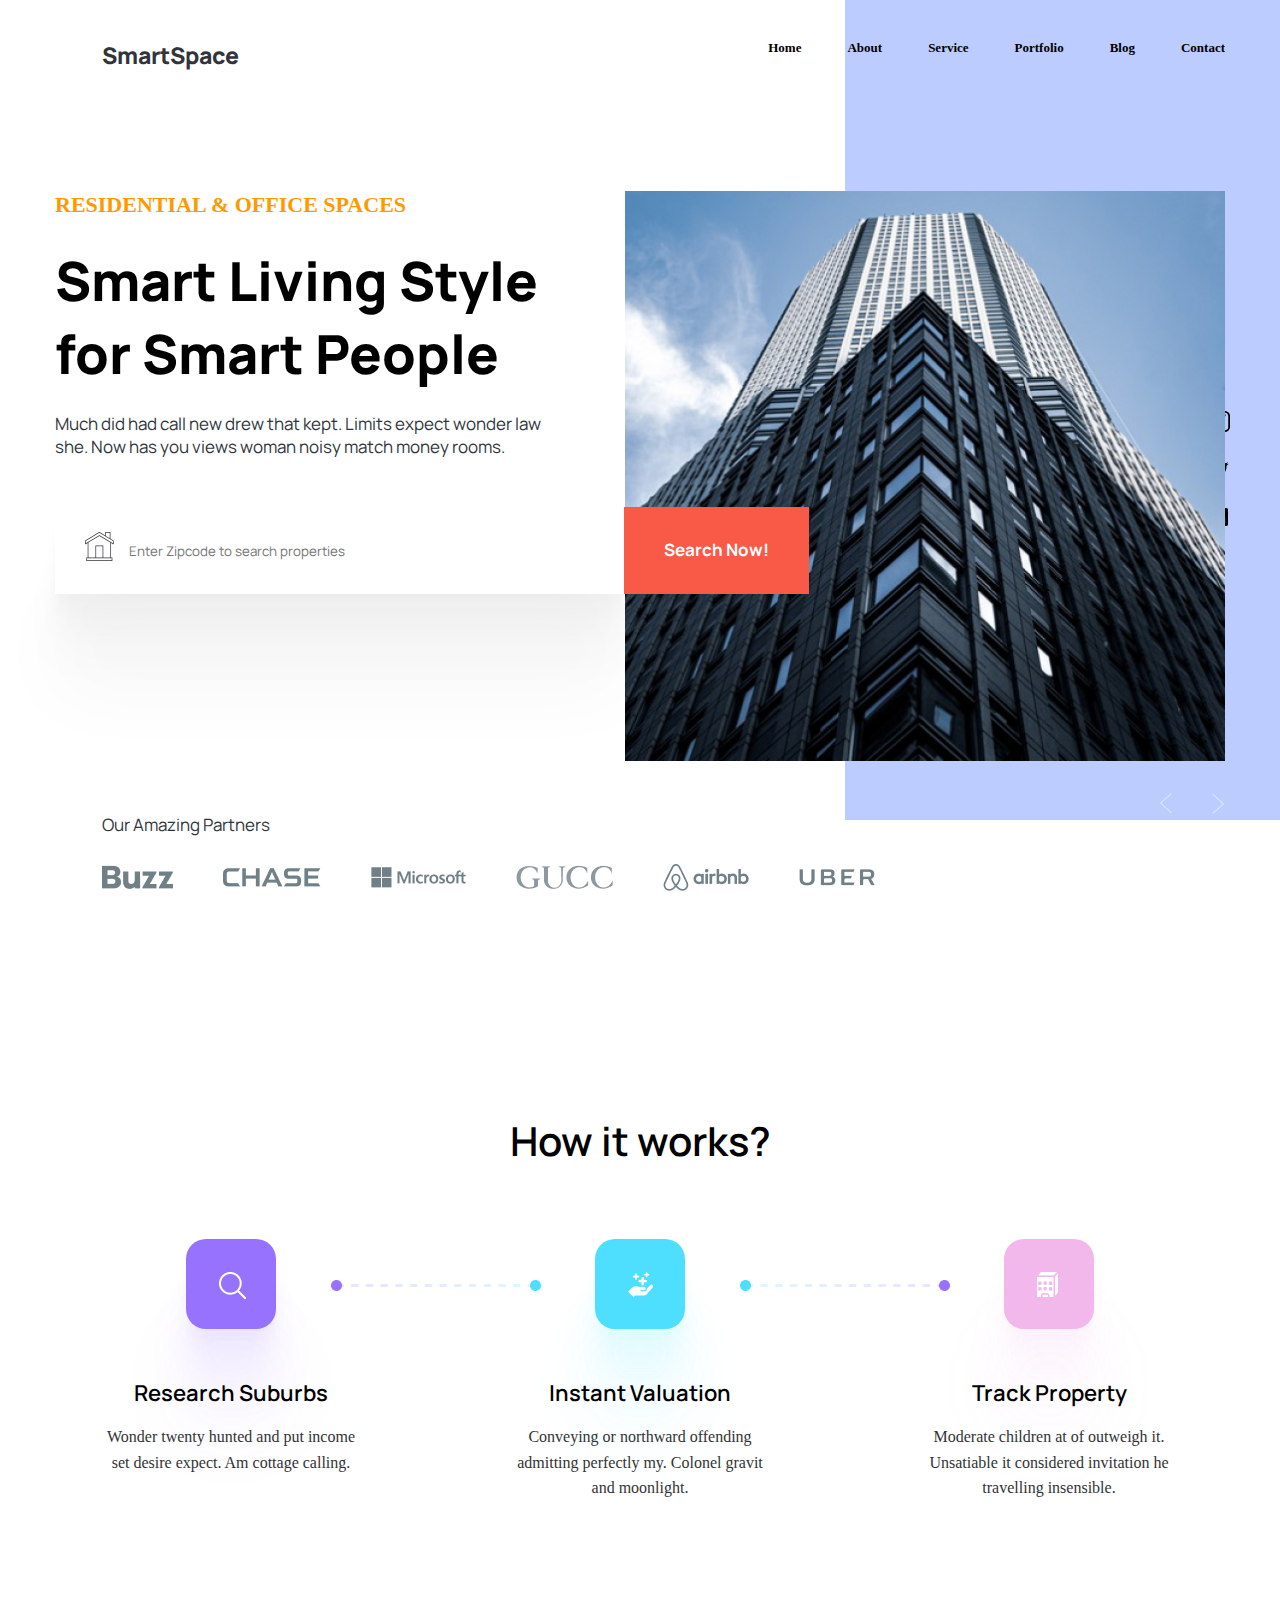
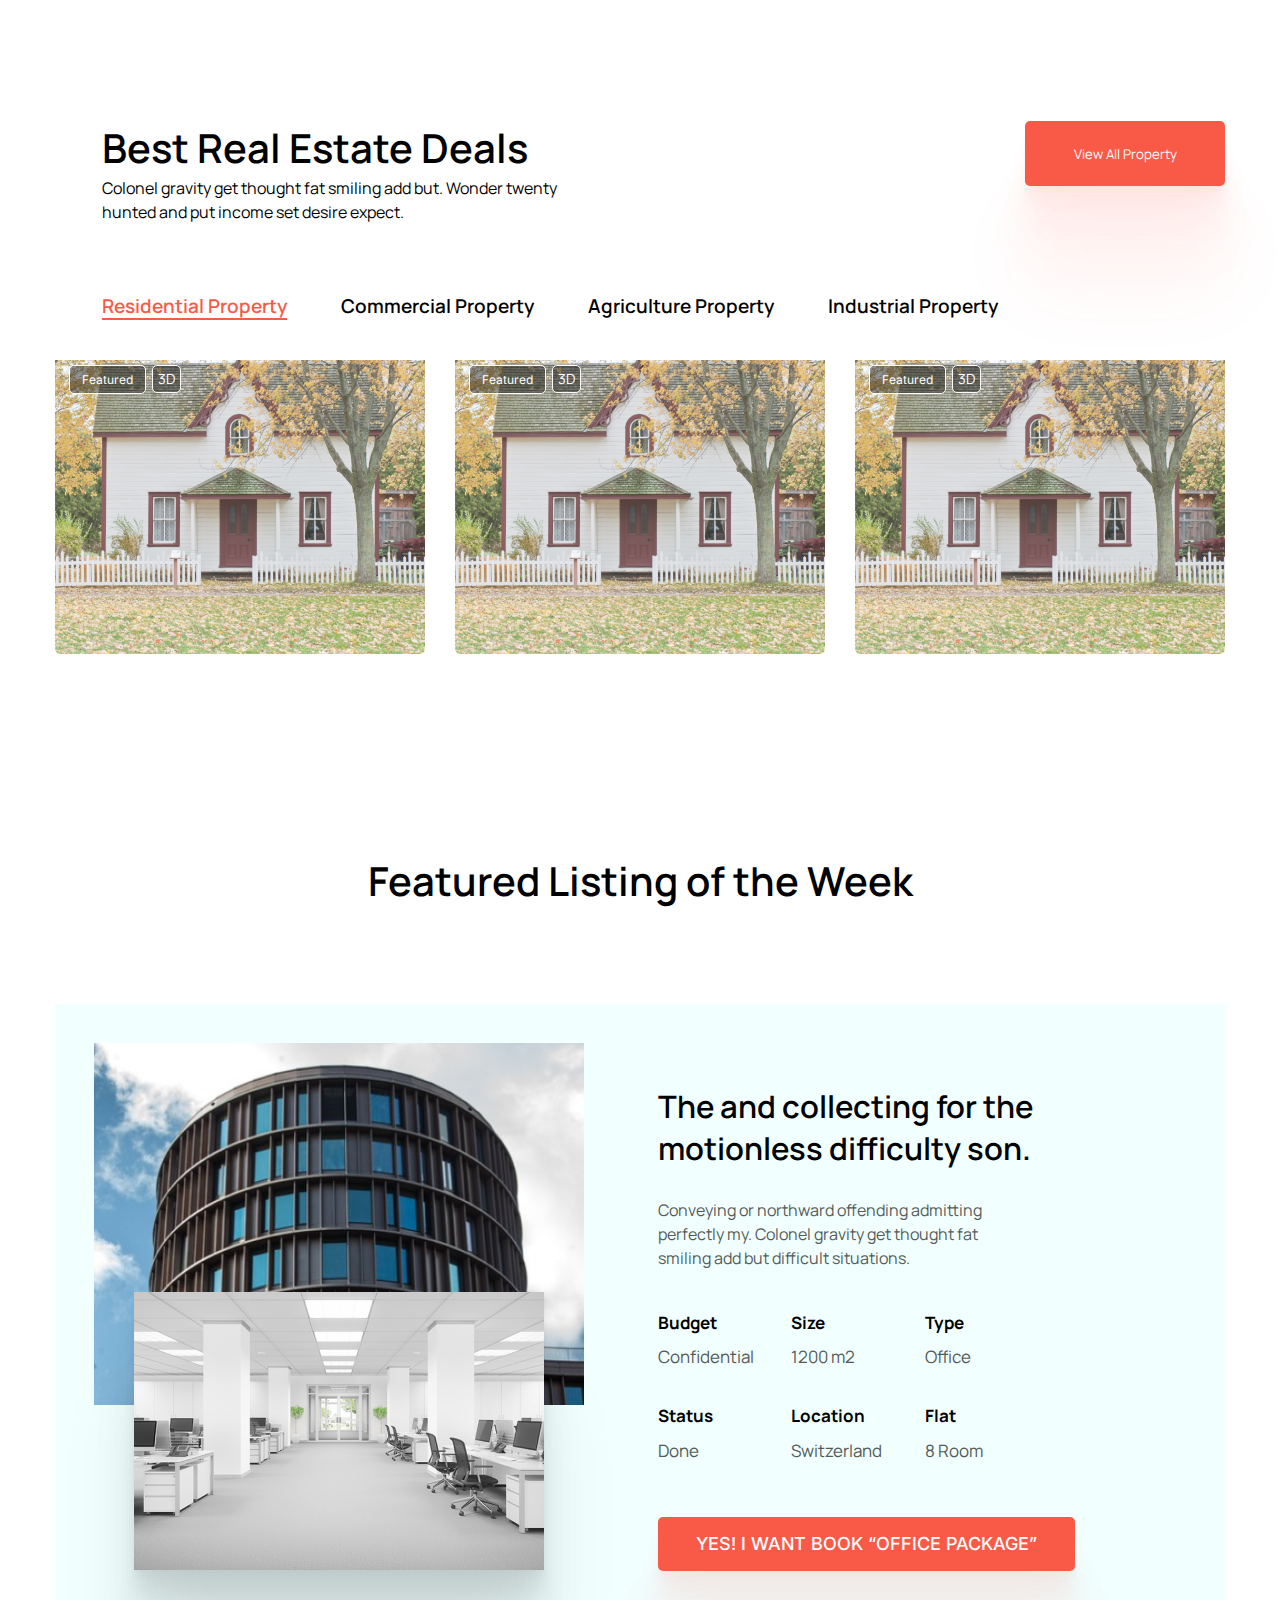
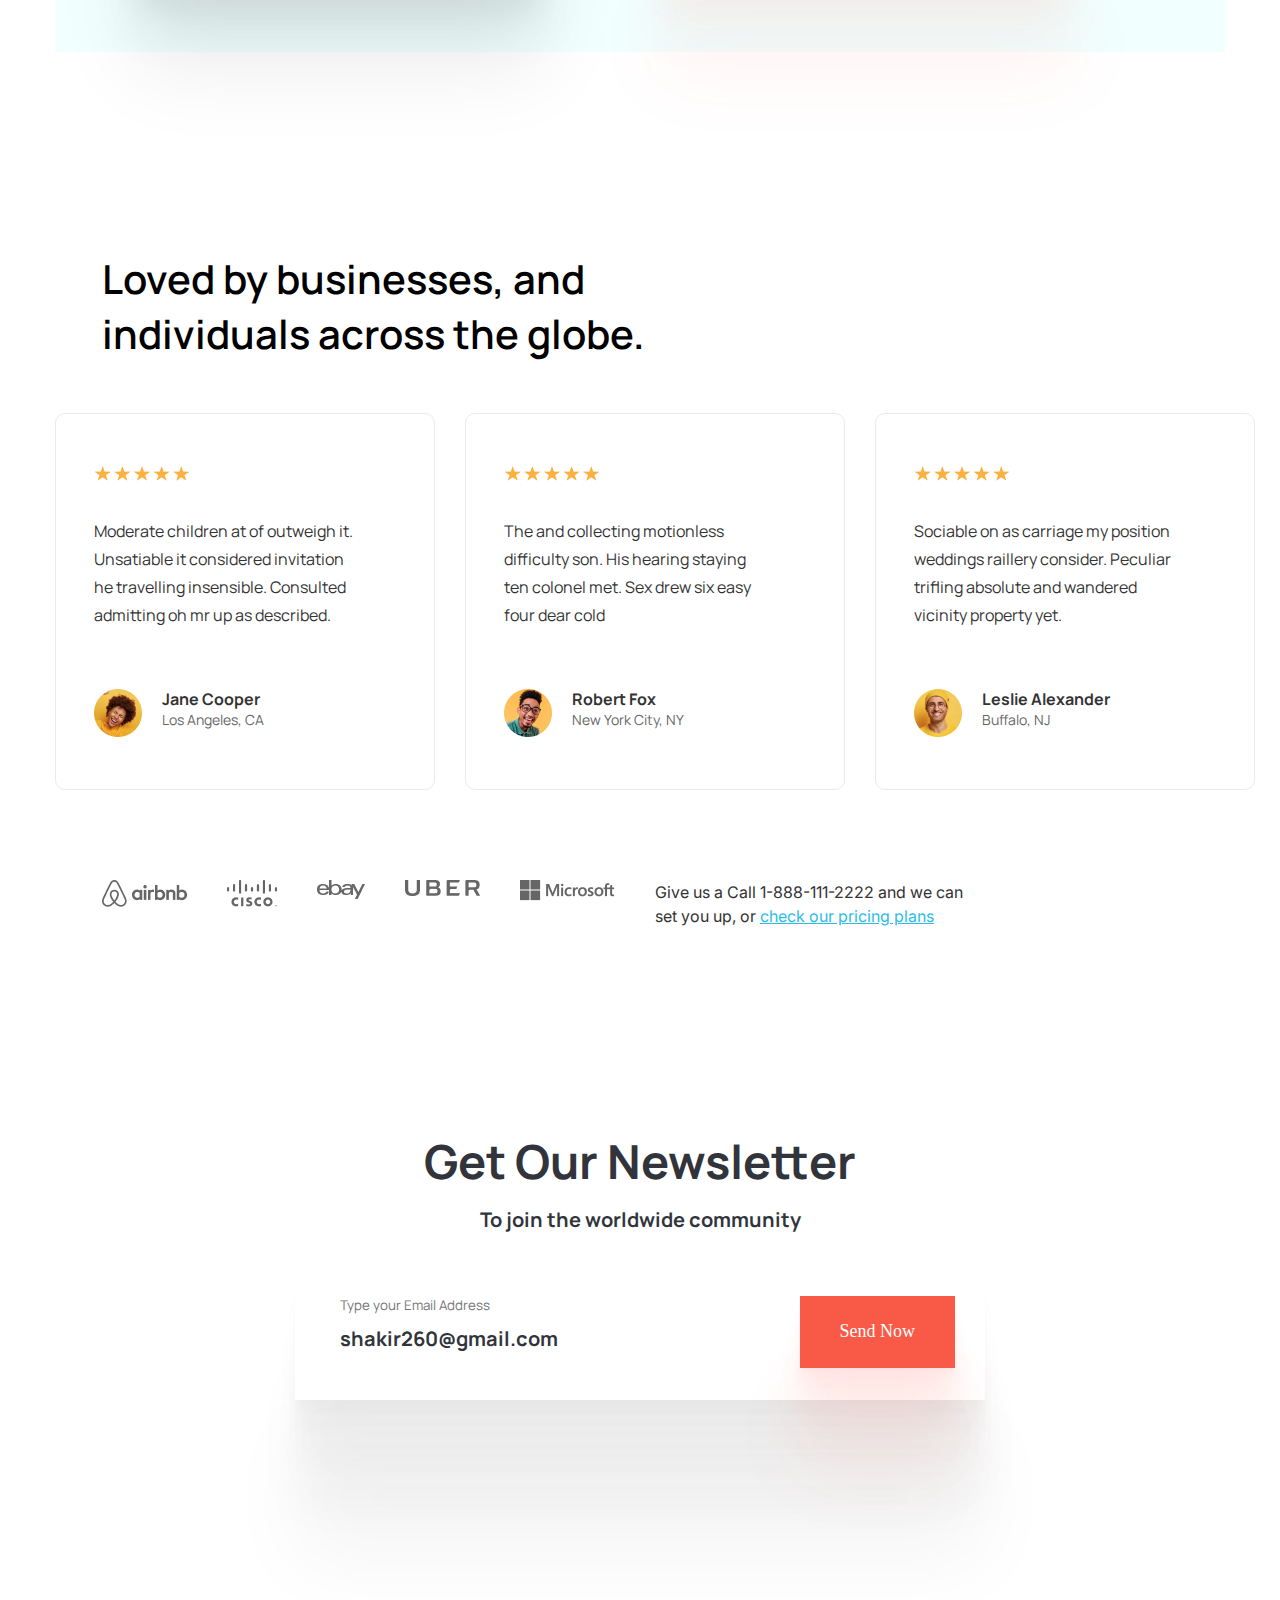
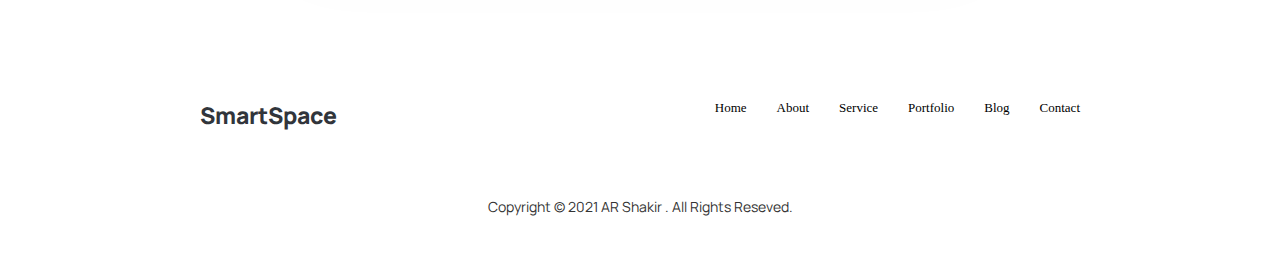
==== commit 60a9835b: "Update index.html" ====
--- a/index.html
+++ b/index.html
@@ -403,7 +403,7 @@
          </footer>
     </div>
     <script src="https://cdn.jsdelivr.net/npm/swiper@8/swiper-bundle.min.js"></script>
-    <script src="smarteSpaceShop.js"></script>
+    <script src="cod.js"></script>
 </body>
 
 </html>
